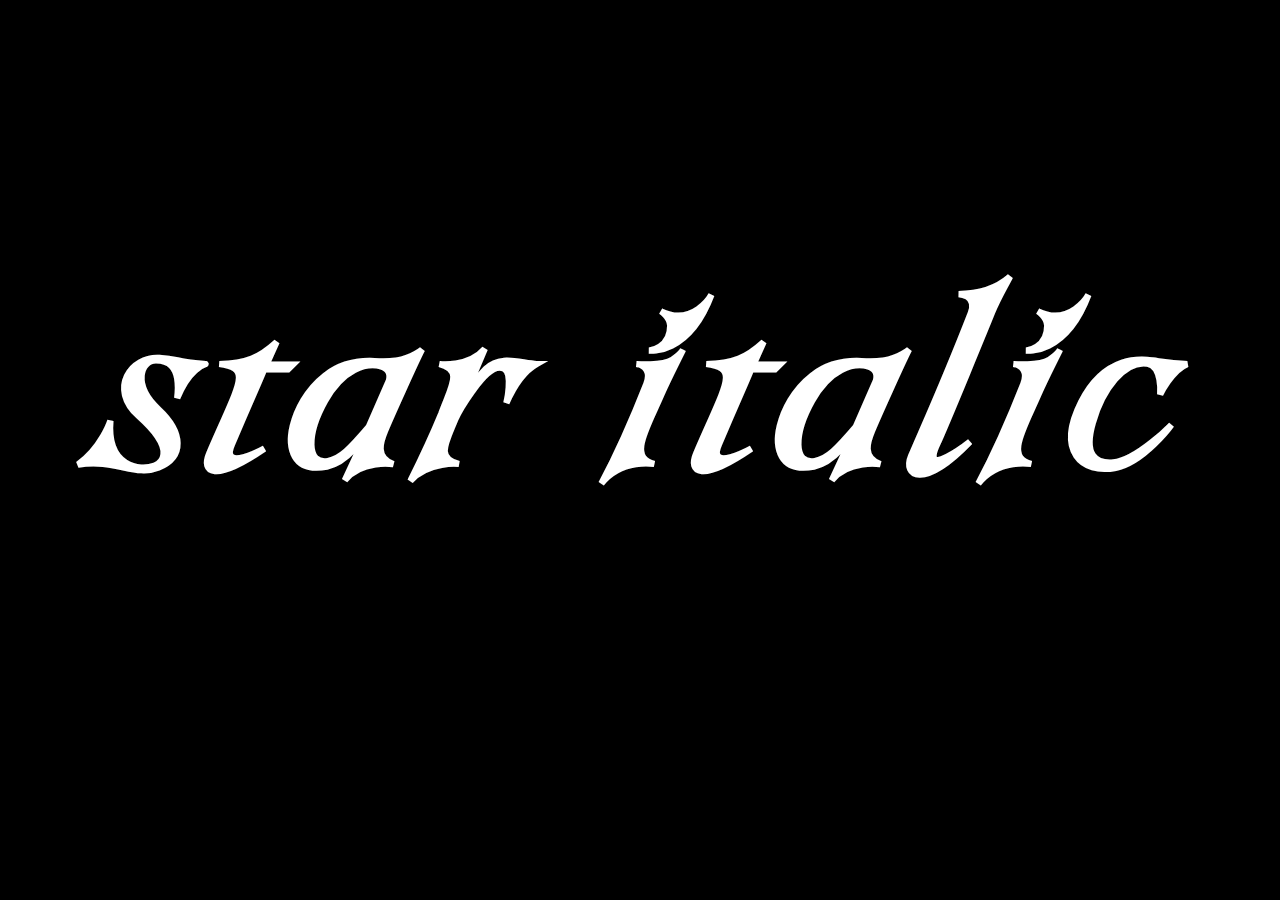
==== typeface-microsite/index.html @ 61a9e18f "hej" ====
<!DOCTYPE html>
<html lang="en">
<head>
    <meta charset="UTF-8">
    <meta name="viewport" content="width=device-width, initial-scale=1.0">
    <title>typeface microsite</title>
    <link rel="stylesheet" href="styles.css">
</head>
<body>
    <h1>
        Star Italic
    </h1>
    
</body>
</html>
---- typeface-microsite/styles.css ----
@font-face {
  font-family: "star";
  src: url("Star\ \(kopia\).otf");
  font-weight: normal;
  font-style: normal;
}


body {
  font-family: "star";
    background-color: black;
}

h1 {
  font-family: "star";
  text-transform: lowercase;
  line-height: 3;
  font-size: 200px;
  color: white;
  outline: none;
text-align: center;
}
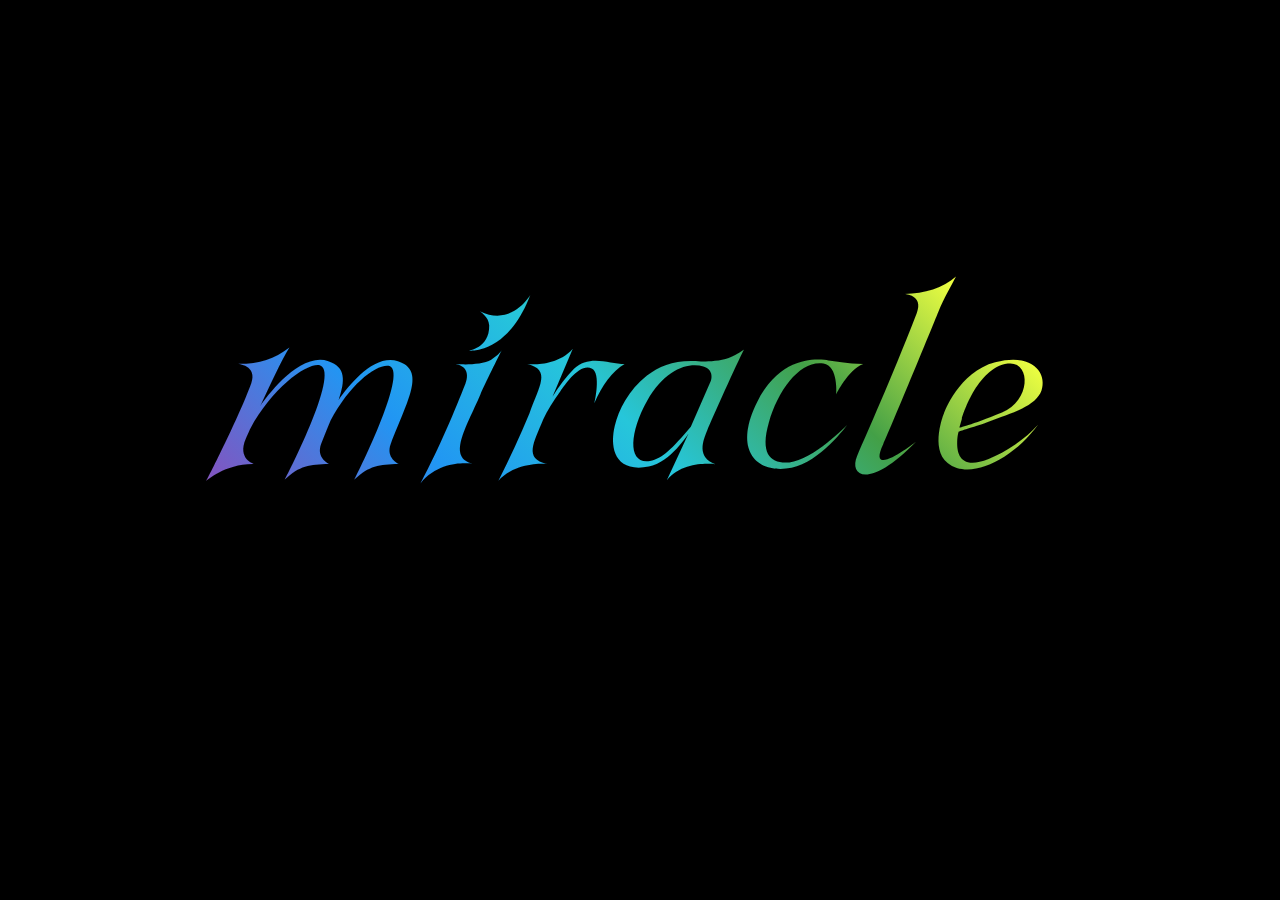
==== commit eb55f99d: "." ====
--- a/typeface-microsite/index.html
+++ b/typeface-microsite/index.html
@@ -8,7 +8,7 @@
 </head>
 <body>
     <h1>
-        Star Italic
+        Miracle
     </h1>
     
 </body>
--- a/typeface-microsite/styles.css
+++ b/typeface-microsite/styles.css
@@ -4,7 +4,6 @@
   font-weight: normal;
   font-style: normal;
 }
-
 
 body {
   font-family: "star";
@@ -18,5 +17,9 @@
   font-size: 200px;
   color: white;
   outline: none;
-text-align: center;
+  text-align: center;
+  font-weight: normal;
+  background: linear-gradient(45deg, #ef5350, #f48fb1, #7e57c2, #2196f3, #26c6da, #43a047, #eeff41, #f9a825, #ff5722);
+  -webkit-background-clip: text;
+  -webkit-text-fill-color: transparent;
 }